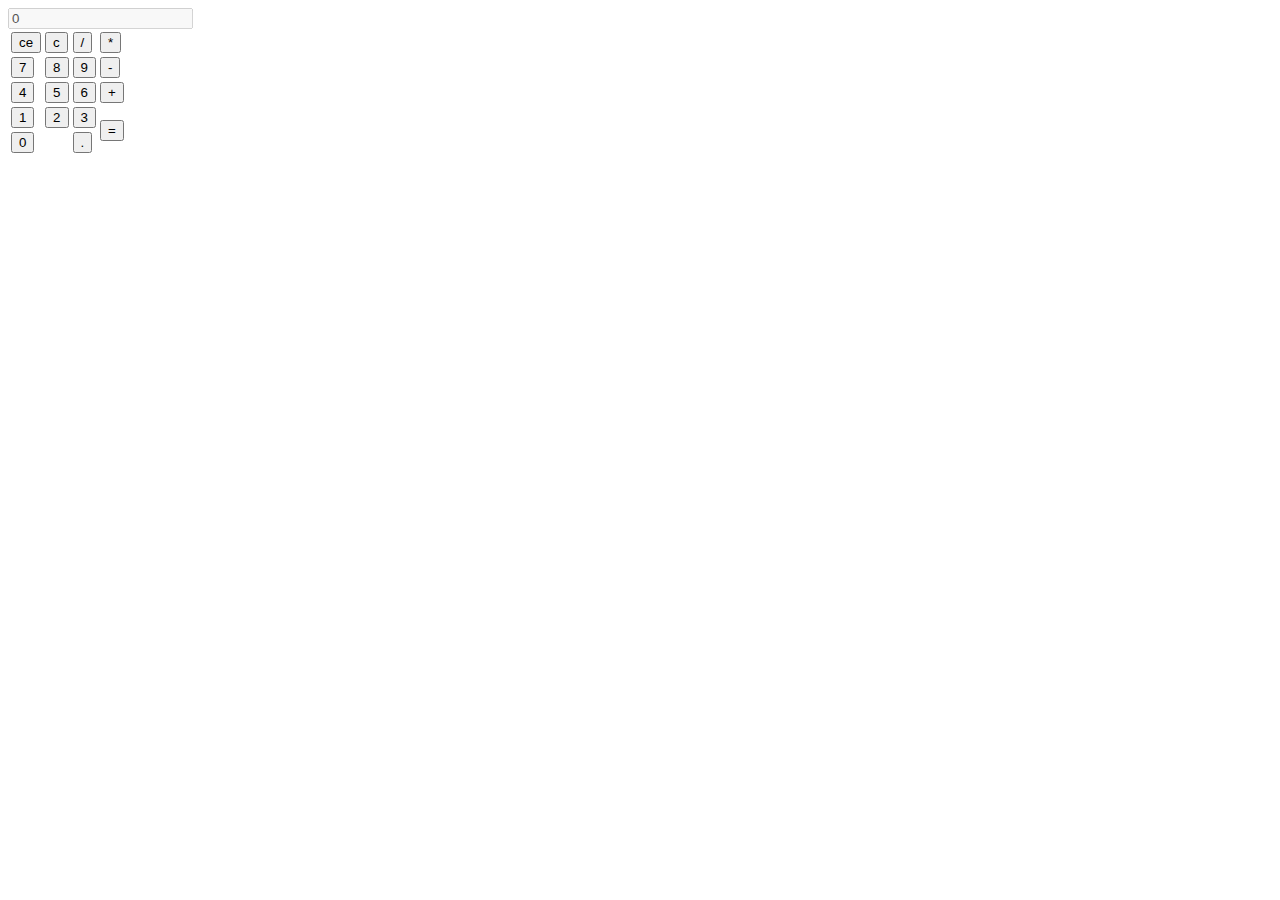
==== index.html @ c6a221f0 "feat: add file for my script" ====
<!DOCTYPE html>
<html lang="en">
<head>
  <meta charset="UTF-8">  
  <meta name="viewport" content="width=device-width, initial-scale=1.0">
  <link rel="stylesheet" href="style.css">
  <title>calculator</title>
</head>

<body>
  <main class="main">
      <div class="calc">
        <div class="calc-display">
          <input disabled type="text" id="display" value="0" name="" placeholder="000000000000000000" class="calc-display-input">
        </div>
        <div class="calc-buttons">
          <table class="calc-table">
            <tr class="calc-buttons-row">
              <td>
                <button type="button" class="clear-btn btn btn-hover-red" id="ce">ce</button>
              </td>
              <td>
                <button type="button" class="clear-btn btn btn-hover-red" id="c">c</button>
              </td>
              <td>
                <button type="button" class="operator btn btn-hover-orange">/</button>
              </td>
              <td>
                <button type="button" class=" operator btn btn-hover-orange">*</button>
              </td>
            </tr>
            <tr class="calc-buttons-row">
              <td>
                <button type="button" class="number btn-hover-green btn">7</button>
              </td>
              <td>
                <button type="button" class="number btn-hover-green btn">8</button>
              </td>
              <td>
                <button type="button" class="number btn-hover-green btn">9</button>
              </td>
              <td>
                <button type="button" class="operator btn btn-hover-orange">-</button>
              </td>
            </tr>
            <tr class="calc-buttons-row">
              <td>
                <button type="button" class="number btn-hover-green btn">4</button>
              </td>
              <td>
                <button type="button" class="number btn-hover-green btn">5</button>
              </td>
              <td>
                <button type="button" class="number btn-hover-green btn">6</button>
              </td>
              <td>
                <button type="button" class="operator btn btn-hover-orange">+</button>
              </td>
            </tr>
            <tr class="calc-buttons-row">
              <td>
                <button type="button" class="number btn-hover-green btn">1</button>
              </td>
              <td>
                <button type="button" class="number btn-hover-green btn">2</button>
              </td>
              <td>
                <button type="button" class="number btn-hover-green btn">3</button>
              </td>
              <td rowspan="2">
                <button type="button" class="operator btn btn-equal btn-hover-orange" id="result">=</button>
              </td>
            </tr>
            <tr class="calc-buttons-row">
              <td colspan="2">
                <button type="button" class="number btn-hover-green btn btn-long">0</button>
              </td>
              <td>
                <button type="button" class="btn  btn-hover-orange" id="decimal">.</button>
              </td>
            </tr>
          </table>
        </div>
      </div>
  </main>

  <!-- ! standart script -->
  <!-- ! <script src="script.js"> -->

  <!-- my script -->

  <script src="my_script.js"></script>


  </script>
</body>
</html>
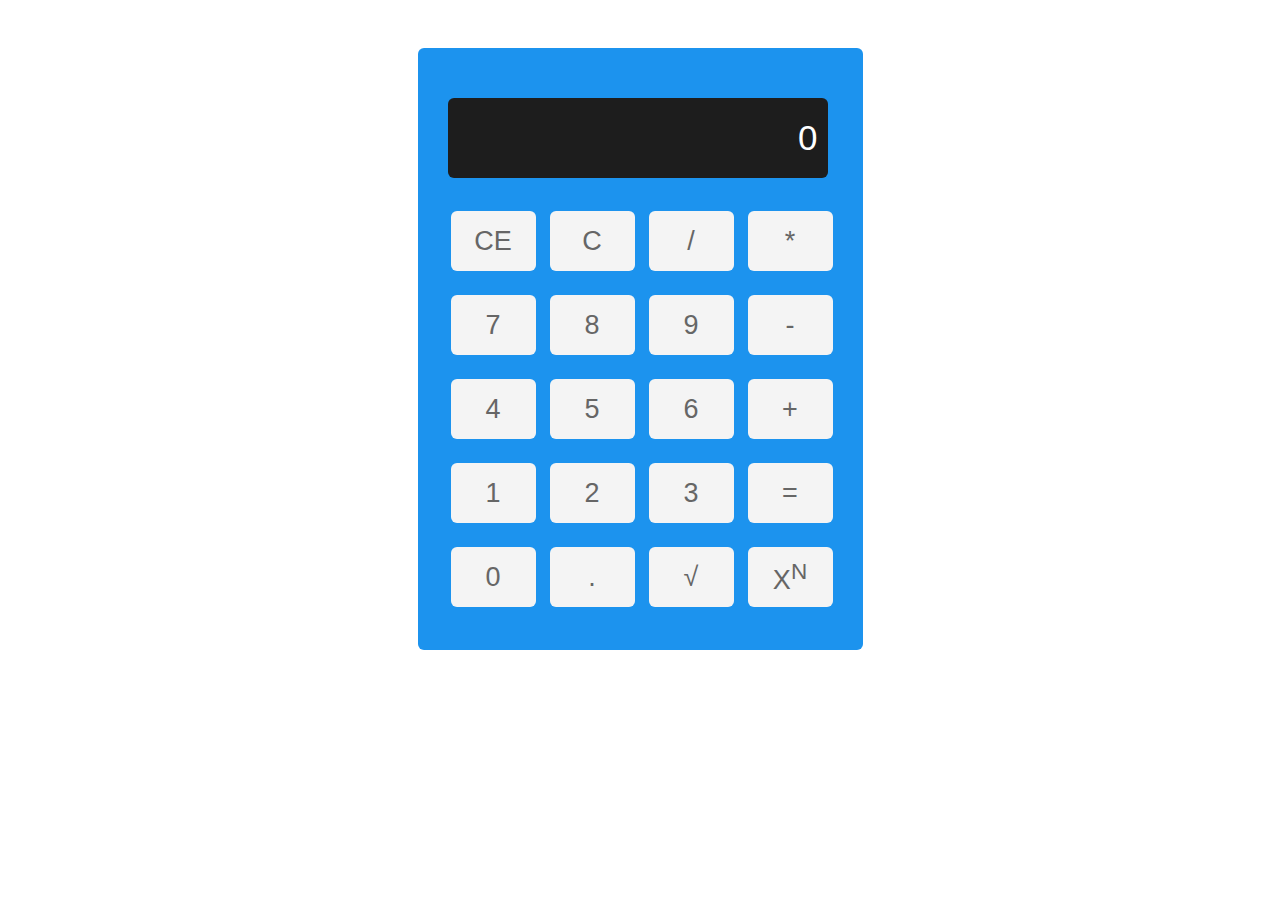
==== commit bef7c6c8: "feat: prepare to add srqrt and x^nfunctions" ====
--- a/index.html
+++ b/index.html
@@ -67,16 +67,22 @@
               <td>
                 <button type="button" class="number btn-hover-green btn">3</button>
               </td>
-              <td rowspan="2">
-                <button type="button" class="operator btn btn-equal btn-hover-orange" id="result">=</button>
+              <td>
+                <button type="button" class="btn btn-equal btn-hover-orange" id="result">=</button>
               </td>
             </tr>
             <tr class="calc-buttons-row">
-              <td colspan="2">
-                <button type="button" class="number btn-hover-green btn btn-long">0</button>
+              <td>
+                <button type="button" class="number btn-hover-green btn">0</button>
               </td>
               <td>
                 <button type="button" class="btn  btn-hover-orange" id="decimal">.</button>
+              </td>
+              <td>
+                <button type="button" class="btn  btn-hover-orange" id="sqrt">&#8730</button>
+              </td>
+              <td>
+                <button type="button" class="btn  btn-hover-orange" id="decimal">X<sup>n</sup></button>
               </td>
             </tr>
           </table>
--- a/style.css
+++ b/style.css
@@ -0,0 +1,115 @@
+body {
+  font-size: 20px;
+}
+.main {
+  display: flex;
+  justify-content: center;
+  padding-top: 40px;
+}
+.calc {
+  background-color: #1c93ee;
+  width: 385px;
+  padding: 30px;
+  border-radius: 6px;
+}
+.calc-display-input {
+  width: 360px;
+  height: 60px;
+  margin: 20px 0;
+  border-radius: 6px;
+  background-color: #1d1d1d;
+  color: #fff;
+  text-align: right;
+  font-size: 35px;
+  padding: 10px;
+}
+.calc_button-row td {
+  margin: 0 auto;
+  padding: 5px;
+}
+.btn {
+  width: 85px;
+  height: 60px;
+  background-color: #f4f4f4;
+  font-size: 27px;
+  color: #666666;
+  text-transform: uppercase;
+  border-radius: 6px;
+  padding: 0;
+  cursor: pointer;
+  transition: 0.1s all;
+}
+.btn-hover-red:hover {
+  background-color: #d83e33;
+  color: #f2f2f2;
+}
+.btn-hover-orange:hover {
+  background-color: #ff6a00;
+  color: #f2f2f2;
+}
+.btn-hover-green:hover {
+  background-color: green;
+  color: #f2f2f2;
+}
+.btn:active {
+  transform: translateY(-1px);
+}
+.btn-long {
+  width: 183px;
+}
+.btn-equal {
+  height: 60px;
+}
+input,
+button {
+  padding: 5px 15px;
+  margin: 10px;
+  border: 0;
+  outline: 0;
+  border-radius: 4px;
+}
+button {
+  margin-left: 0;
+  padding: 15px 24px;
+}
+@media screen and (max-width: 768px) {
+  .calc {
+    width: 300px;
+    margin: 0 auto;
+  }
+  .calc-display-input {
+    width: 280px;
+  }
+  input[placeholder] {
+    font-size: 28px;
+  }
+  input::-moz-placeholder {
+    font-size: 28px;
+  }
+  input:-moz-placeholder {
+    font-size: 28px;
+  }
+  input:-ms-input-placeholder {
+    font-size: 28px;
+  }
+  .btn {
+    width: 64px;
+  }
+  .btn-long {
+    width: 140px;
+  }
+}
+@media screen and (max-width: 400px) {
+  .calc {
+    width: 280px;
+  }
+  .calc-display-input {
+    width: 260px;
+  }
+  .btn {
+    width: 60px;
+  }
+  .btn-long {
+    width: 132px;
+  }
+}
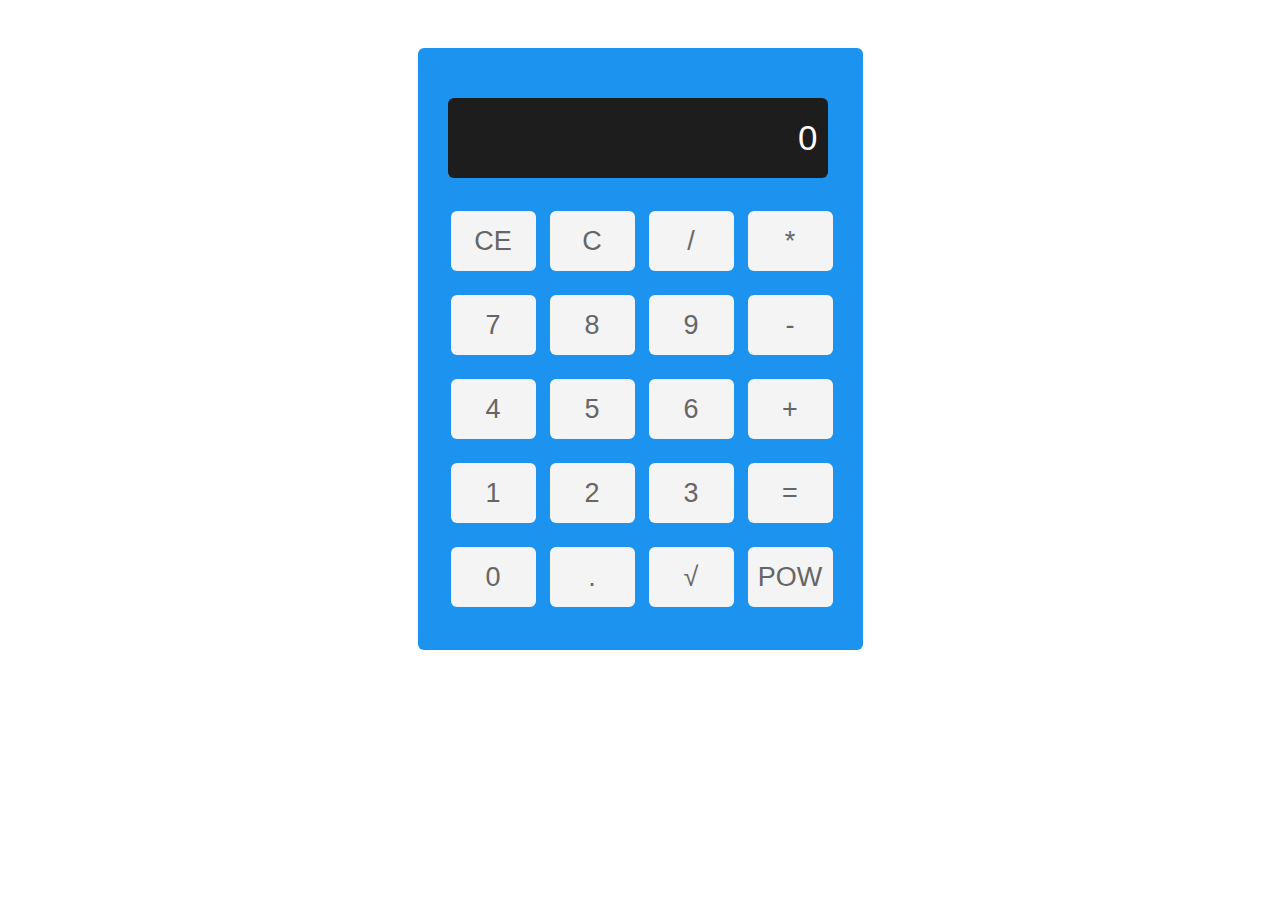
==== commit 856b7187: "feat: add √ and pow functions" ====
--- a/index.html
+++ b/index.html
@@ -79,10 +79,10 @@
                 <button type="button" class="btn  btn-hover-orange" id="decimal">.</button>
               </td>
               <td>
-                <button type="button" class="btn  btn-hover-orange" id="sqrt">&#8730</button>
+                <button type="button" class="operator btn  btn-hover-orange" id="sqrt">√</button>
               </td>
               <td>
-                <button type="button" class="btn  btn-hover-orange" id="decimal">X<sup>n</sup></button>
+                <button type="button" class="operator btn  btn-hover-orange">pow</button>
               </td>
             </tr>
           </table>
